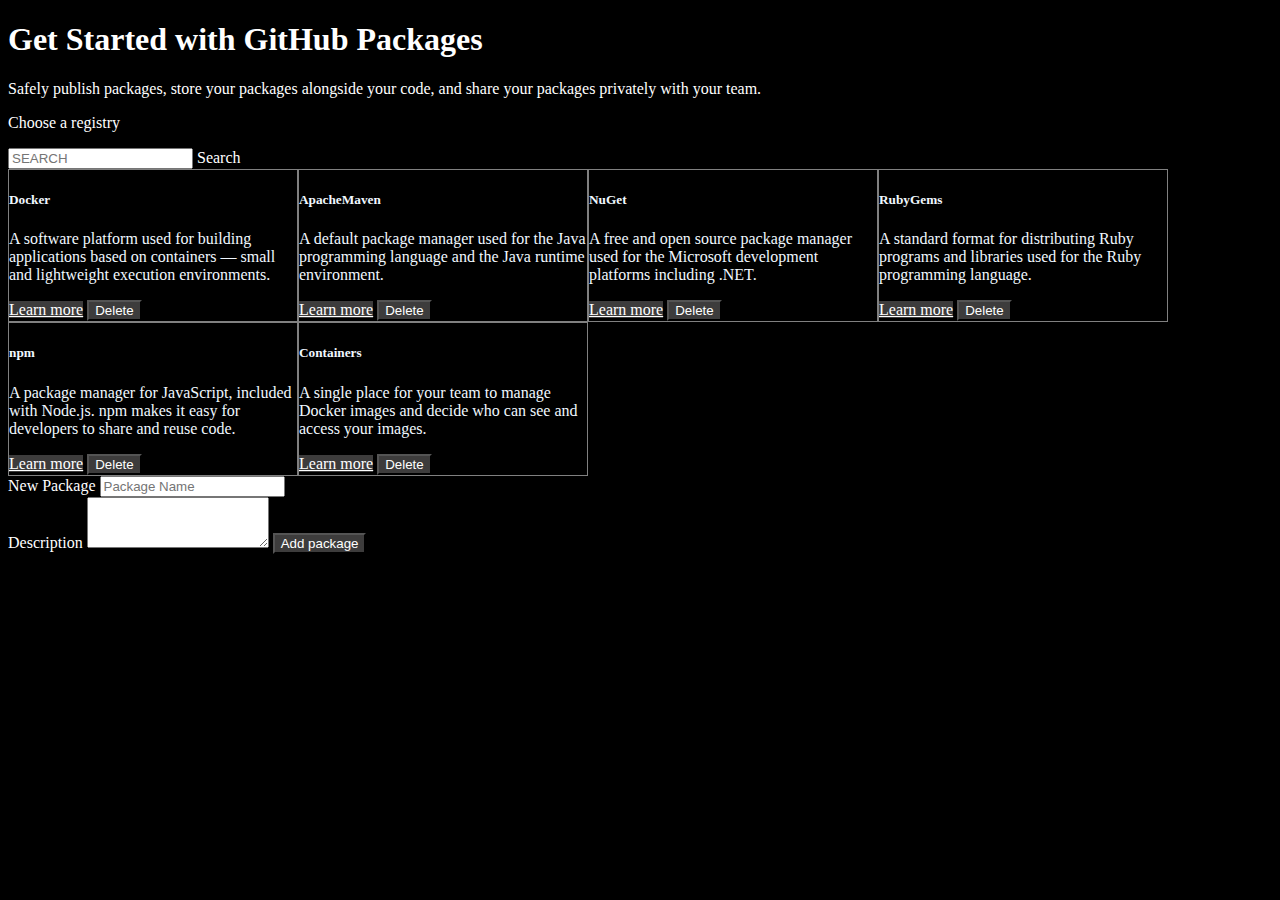
==== packages.html @ 1cddb8b8 "form, add, delete work for packages" ====
<!DOCTYPE html>
<html lang="en">

  <head>
    <meta charset="UTF-8" />
    <meta http-equiv="X-UA-Compatible" content="IE=edge" />
    <meta name="viewport" content="width=device-width, initial-scale=1.0" />
    <title>Group Project</title>
    <link
      href="https://cdn.jsdelivr.net/npm/bootstrap@5.0.2/dist/css/bootstrap.min.css"
      rel="stylesheet"
      integrity="sha384-EVSTQN3/azprG1Anm3QDgpJLIm9Nao0Yz1ztcQTwFspd3yD65VohhpuuCOmLASjC"
      crossorigin="anonymous"
    />
    <link rel="stylesheet" href="main.css" />
    <link rel="stylesheet" href="package.html">
  </head>
  <body>
    <div class="wrapper d-flex flex-column">
      <div class="mainWrapper d-flex gap-4">
        <div id="profile"></div>
        <div class="contentWrapper">
          <nav id="navBar"></nav>
          <div id="cards"></div>
          <div id="formDiv"></div>
          <h1>Get Started with GitHub Packages</h1>
          <p>Safely publish packages, store your packages alongside your code, and share your packages privately with your team.</p>
          <p>Choose a registry</p>
          <div class="package-search-form">
            <input type="text" class="form-control" id="searchInput" placeholder="SEARCH">
            <label for="searchInput">Search</label>
          </div>
         <div id="package"></div>
         <form>
         <div class="New-package-form">
          <label for="exampleFormControlInput1" class="form-label">New Package</label>
          <input type="email" class="form-control" id="name" placeholder="Package Name">
        <div class="mb-3">
          <label for="exampleFormControlTextarea1" class="form-label">Description</label>
          <textarea class="form-control" id="description" rows="3"></textarea>
          <button type="submit" class="btn" id="form-submit">
            Add package
          </button>
        </div>
        </form>
        </div>
        </div>
      </div>
      <footer id="footer" class="align-self-end"></footer>
    </div>
    <script
      src="https://cdn.jsdelivr.net/npm/bootstrap@5.0.2/dist/js/bootstrap.bundle.min.js"
      integrity="sha384-MrcW6ZMFYlzcLA8Nl+NtUVF0sA7MsXsP1UyJoMp4YLEuNSfAP+JcXn/tWtIaxVXM"
      crossorigin="anonymous"
    ></script>
    <script type="module" src="main.js"></script>
    <script src="packages.js"></script>
  </body>

</html>
---- main.css ----
body {background-color: black;
color:white
}

.card {
  background-color: black;
  color: aliceblue;
  border: solid 1px gray;
}

#package{
  display: flex;
  flex: wrap;
  flex-wrap: wrap;
}

.btn{
  background-color: rgb(61, 60, 60);
  color: white;
}

.package-search-form{
  width:75% 
}
.New-package-form{
  width:75% 
}
.package-form-label{
  width:75%
}
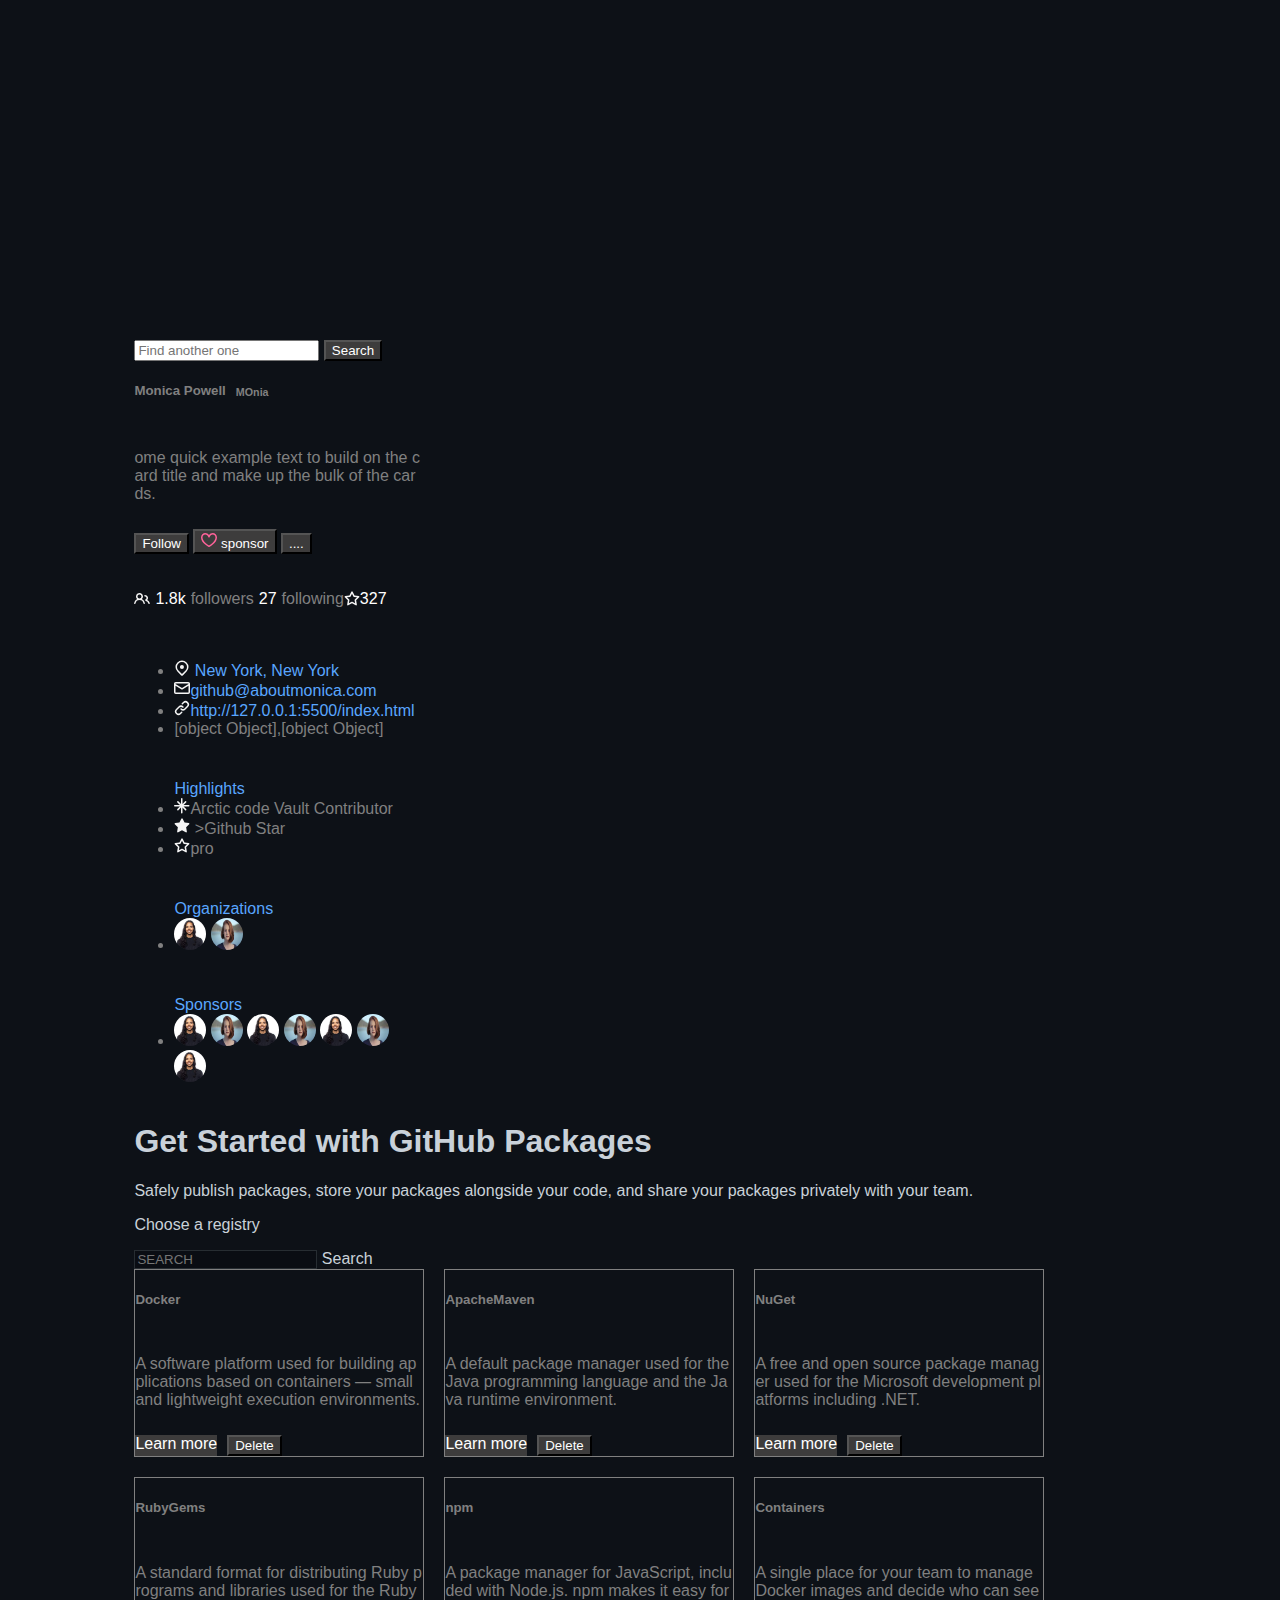
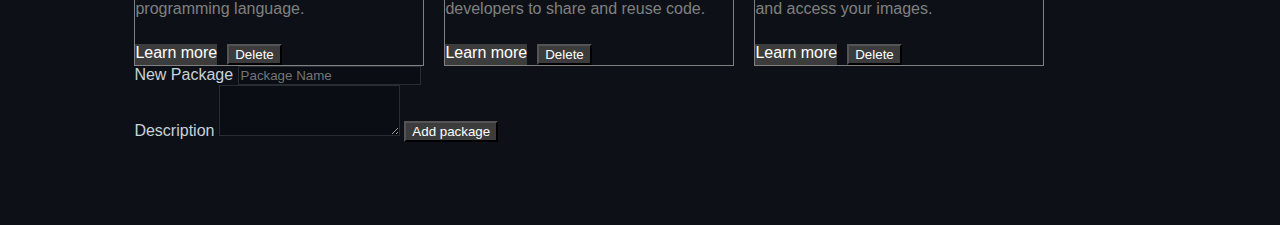
==== commit bc3b265e: "steve changed stuff to try to fix navbar and other issues" ====
--- a/packages.html
+++ b/packages.html
@@ -1,6 +1,5 @@
 <!DOCTYPE html>
 <html lang="en">
-
   <head>
     <meta charset="UTF-8" />
     <meta http-equiv="X-UA-Compatible" content="IE=edge" />
@@ -13,37 +12,59 @@
       crossorigin="anonymous"
     />
     <link rel="stylesheet" href="main.css" />
-    <link rel="stylesheet" href="package.html">
   </head>
   <body>
     <div class="wrapper d-flex flex-column">
       <div class="mainWrapper d-flex gap-4">
-        <div id="profile"></div>
-        <div class="contentWrapper">
+        <div id="profile" class="card-profile" style="width: 18rem"></div>
+        <div class="contentWrapper p-3">
           <nav id="navBar"></nav>
-          <div id="cards"></div>
-          <div id="formDiv"></div>
-          <h1>Get Started with GitHub Packages</h1>
-          <p>Safely publish packages, store your packages alongside your code, and share your packages privately with your team.</p>
-          <p>Choose a registry</p>
-          <div class="package-search-form">
-            <input type="text" class="form-control" id="searchInput" placeholder="SEARCH">
-            <label for="searchInput">Search</label>
+          <div>
+            <h1>Get Started with GitHub Packages</h1>
+            <p>
+              Safely publish packages, store your packages alongside your code,
+              and share your packages privately with your team.
+            </p>
+            <p>Choose a registry</p>
+            <div class="package-search-form">
+              <input
+                type="text"
+                class="form-control"
+                id="searchInput"
+                placeholder="SEARCH"
+              />
+              <label for="searchInput">Search</label>
+            </div>
           </div>
-         <div id="package"></div>
-         <form>
-         <div class="New-package-form">
-          <label for="exampleFormControlInput1" class="form-label">New Package</label>
-          <input type="email" class="form-control" id="name" placeholder="Package Name">
-        <div class="mb-3">
-          <label for="exampleFormControlTextarea1" class="form-label">Description</label>
-          <textarea class="form-control" id="description" rows="3"></textarea>
-          <button type="submit" class="btn" id="form-submit">
-            Add package
-          </button>
-        </div>
-        </form>
-        </div>
+          <div id="package"></div>
+          <div id="formDiv">
+            <!-- <form> -->
+            <div class="New-package-form">
+              <label for="exampleFormControlInput1" class="form-label"
+                >New Package</label
+              >
+              <input
+                type="email"
+                class="form-control"
+                id="name"
+                placeholder="Package Name"
+              />
+              <div class="mb-3">
+                <label for="exampleFormControlTextarea1" class="form-label"
+                  >Description</label
+                >
+                <textarea
+                  class="form-control"
+                  id="description"
+                  rows="3"
+                ></textarea>
+                <button type="submit" class="btn" id="form-submit">
+                  Add package
+                </button>
+              </div>
+              <!-- </form> -->
+            </div>
+          </div>
         </div>
       </div>
       <footer id="footer" class="align-self-end"></footer>
@@ -53,8 +74,9 @@
       integrity="sha384-MrcW6ZMFYlzcLA8Nl+NtUVF0sA7MsXsP1UyJoMp4YLEuNSfAP+JcXn/tWtIaxVXM"
       crossorigin="anonymous"
     ></script>
+
+    <script src="packages.js"></script>
     <script type="module" src="main.js"></script>
-    <script src="packages.js"></script>
+    <script type="module" src="/components/profile.js"></script>
   </body>
-
 </html>
--- a/main.css
+++ b/main.css
@@ -1,5 +1,137 @@
-body {background-color: black;
-color:white
+body {
+  font-family: -apple-system, BlinkMacSystemFont, "Segoe UI", "Noto Sans",
+    Helvetica, Arial, sans-serif, "Apple Color Emoji", "Segoe UI Emoji";
+  color: #c9d1d9;
+  background-color: #0d1117;
+}
+#navBar a {
+  color: white;
+}
+#navBar a:hover {
+  color: white;
+  text-decoration: underline;
+}
+#pinned-text {
+  font-size: 18px;
+}
+
+.card {
+  display: flex;
+  flex-flow: row wrap;
+  border: 1px solid #272d32;
+}
+
+.card-body {
+  color: gray;
+  background-color: #0d1117;
+  display: flex;
+  flex-flow: row wrap;
+  gap: 10px;
+}
+
+.language-HTML {
+  color: #e44f26;
+}
+
+.language-CSS {
+  color: #1572b6;
+}
+
+.language-JavaScript {
+  color: #f1e15c;
+}
+
+.font-24 {
+  font-size: 24px;
+}
+
+.marginTop-20 {
+  margin: 20px 0 0 0;
+}
+
+.marginTop-10 {
+  margin: 10px 0 0 0;
+}
+
+.card-text {
+  word-break: break-all;
+}
+
+.breakText {
+  word-break: break-all;
+}
+
+.borderBottom {
+  border-bottom: 1px solid #343a3d;
+  padding-bottom: 20px;
+}
+
+.flexRow {
+  display: flex;
+  flex-direction: row;
+}
+
+.form-control {
+  background-color: #0a0d13;
+  border: 1px solid #272d32;
+}
+
+#inputProjectBoardName {
+  background-color: #0a0d13;
+  color: #c9d1d9;
+}
+
+#exampleFormControlTextarea1 {
+  background-color: #0a0d13;
+  color: #c9d1d9;
+}
+
+.bgAndColorChange1 {
+  background-color: #0a0d13;
+  color: gray;
+  border: 1px solid #272d32;
+}
+
+a {
+  text-decoration: none;
+  color: #59a6ff;
+}
+
+.gray {
+  color: gray;
+}
+
+.btn-success {
+  margin-top: 15px;
+  background-color: #238636;
+  background-color: black;
+  color: white;
+}
+
+#icon-div {
+  display: flex;
+  justify-content: flex-start;
+}
+#icon-div p {
+  margin-right: 50px;
+}
+#mainCardBody {
+  display: flex;
+  justify-content: space-between;
+}
+
+#cardBodyTop {
+  display: flex;
+  justify-content: space-between;
+}
+#repoFormDiv {
+  margin-top: 40px;
+}
+#repoCards {
+  margin-top: 40px;
+}
+#repoCard {
+  margin-top: 10px;
 }
 
 .card {
@@ -8,23 +140,131 @@
   border: solid 1px gray;
 }
 
-#package{
+#package {
   display: flex;
   flex: wrap;
   flex-wrap: wrap;
 }
 
-.btn{
+.wrapper {
+  width: 80%;
+  margin: 0 auto;
+}
+
+svg {
+  color: white;
+}
+#projectCards img {
+  width: 350px;
+  height: 200px;
+  opacity: 0.5;
+}
+#projectCards p {
+  padding: 2em;
+}
+#projectCards button {
+  align-self: end;
+}
+
+/*** Toggle FORM  ***/
+.hideForm {
+  display: none;
+}
+.showForm {
+  display: block;
+}
+#sortButton {
+  padding: 0 0.5em;
+}
+/* Footer */
+footer {
+  color: white;
+  width: 100%;
+  height: 50px;
+  padding: 0.8em;
+}
+
+footer li {
+  list-style: none;
+  font-size: 0.75em;
+}
+#projectListTable,
+#projectForm {
+  width: 80%;
+  margin: 0 auto;
+}
+
+table th,
+table tr {
+  color: white;
+}
+
+/* .card {
+  background-color: black;
+  color: aliceblue;
+  border: solid 1px gray;
+} */
+
+#package {
+  display: flex;
+  flex-wrap: wrap;
+  gap: 20px;
+}
+
+.btn {
   background-color: rgb(61, 60, 60);
   color: white;
 }
 
-.package-search-form{
-  width:75% 
-}
-.New-package-form{
-  width:75% 
-}
-.package-form-label{
-  width:75%
-}
+.package-search-form {
+  width: 75%;
+}
+.New-package-form {
+  width: 75%;
+}
+.package-form-label {
+  width: 75%;
+}
+/* PROFILE */
+.rounded-circle {
+  display: block;
+  width: 300px;
+  height: 300px;
+  border-radius: 90px;
+  padding: 1em;
+}
+#profile {
+  color: white;
+}
+.svg-icons {
+  fill: currentColor;
+  color: whitesmoke;
+}
+.heart-icon {
+  fill: currentColor;
+  color: rgb(255, 99, 154);
+}
+
+.list-group {
+  background-color: black;
+  color: white;
+}
+
+.list-styled {
+  display: flex;
+  align-items: center;
+  padding: 10px 0;
+}
+.list-styled > a {
+  display: flex;
+  align-items: center;
+  text-decoration: none;
+  color: #fff;
+  margin-right: 5px;
+}
+
+#sponsor-icon {
+  width: 32px;
+  height: 32px;
+  border-radius: 22px;
+}
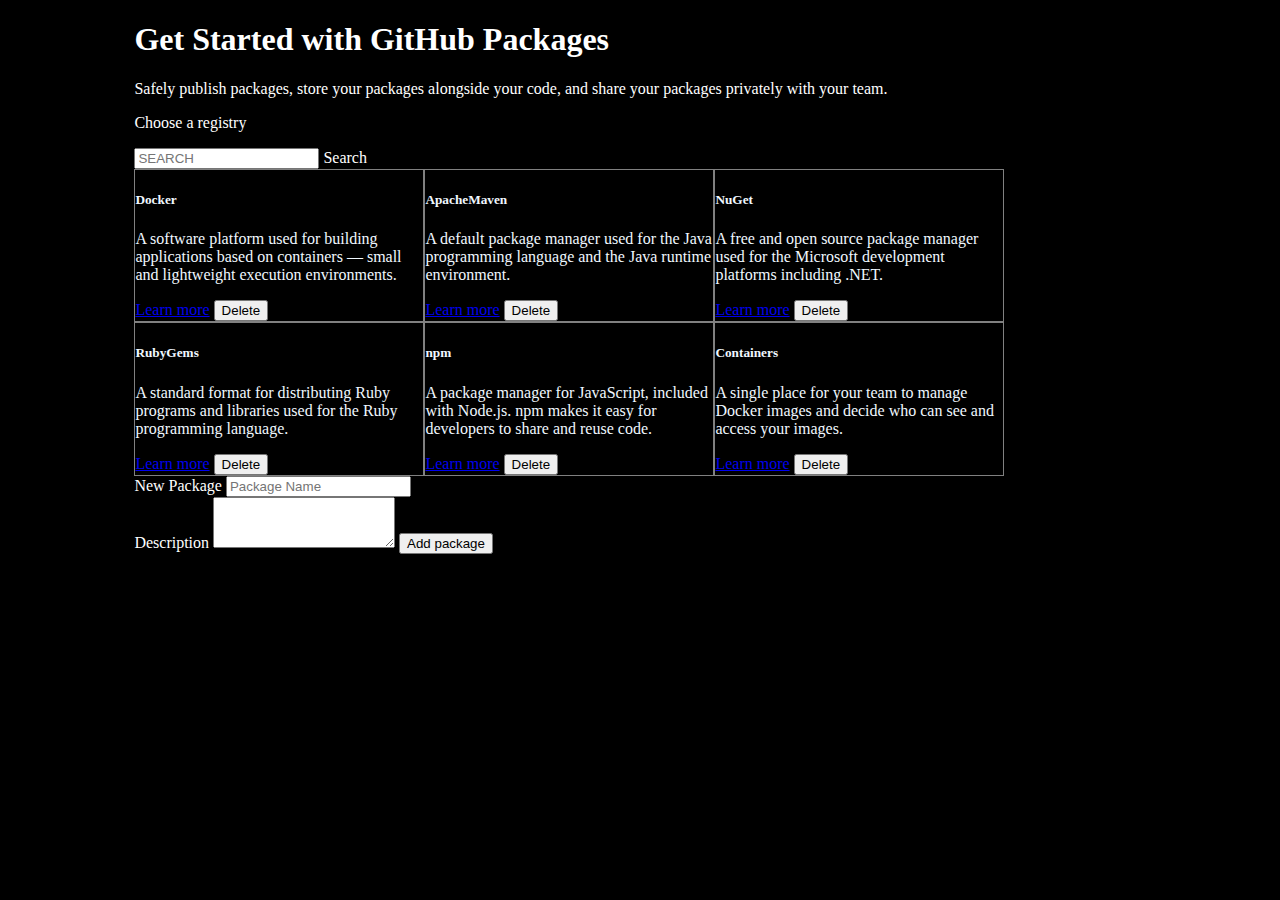
==== commit 96b7d8fe: "try to get the new code from the team" ====
--- a/packages.html
+++ b/packages.html
@@ -1,5 +1,6 @@
 <!DOCTYPE html>
 <html lang="en">
+
   <head>
     <meta charset="UTF-8" />
     <meta http-equiv="X-UA-Compatible" content="IE=edge" />
@@ -12,59 +13,37 @@
       crossorigin="anonymous"
     />
     <link rel="stylesheet" href="main.css" />
+    <link rel="stylesheet" href="package.html">
   </head>
   <body>
     <div class="wrapper d-flex flex-column">
       <div class="mainWrapper d-flex gap-4">
-        <div id="profile" class="card-profile" style="width: 18rem"></div>
-        <div class="contentWrapper p-3">
+        <div id="profile"></div>
+        <div class="contentWrapper">
           <nav id="navBar"></nav>
-          <div>
-            <h1>Get Started with GitHub Packages</h1>
-            <p>
-              Safely publish packages, store your packages alongside your code,
-              and share your packages privately with your team.
-            </p>
-            <p>Choose a registry</p>
-            <div class="package-search-form">
-              <input
-                type="text"
-                class="form-control"
-                id="searchInput"
-                placeholder="SEARCH"
-              />
-              <label for="searchInput">Search</label>
-            </div>
+          <div id="cards"></div>
+          <div id="formDiv"></div>
+          <h1>Get Started with GitHub Packages</h1>
+          <p>Safely publish packages, store your packages alongside your code, and share your packages privately with your team.</p>
+          <p>Choose a registry</p>
+          <div class="package-search-form">
+            <input type="text" class="form-control" id="searchInput" placeholder="SEARCH">
+            <label for="searchInput">Search</label>
           </div>
-          <div id="package"></div>
-          <div id="formDiv">
-            <!-- <form> -->
-            <div class="New-package-form">
-              <label for="exampleFormControlInput1" class="form-label"
-                >New Package</label
-              >
-              <input
-                type="email"
-                class="form-control"
-                id="name"
-                placeholder="Package Name"
-              />
-              <div class="mb-3">
-                <label for="exampleFormControlTextarea1" class="form-label"
-                  >Description</label
-                >
-                <textarea
-                  class="form-control"
-                  id="description"
-                  rows="3"
-                ></textarea>
-                <button type="submit" class="btn" id="form-submit">
-                  Add package
-                </button>
-              </div>
-              <!-- </form> -->
-            </div>
-          </div>
+         <div id="package"></div>
+         <form>
+         <div class="New-package-form">
+          <label for="exampleFormControlInput1" class="form-label">New Package</label>
+          <input type="email" class="form-control" id="name" placeholder="Package Name">
+        <div class="mb-3">
+          <label for="exampleFormControlTextarea1" class="form-label">Description</label>
+          <textarea class="form-control" id="description" rows="3"></textarea>
+          <button type="submit" class="btn" id="form-submit">
+            Add package
+          </button>
+        </div>
+        </form>
+        </div>
         </div>
       </div>
       <footer id="footer" class="align-self-end"></footer>
@@ -74,9 +53,8 @@
       integrity="sha384-MrcW6ZMFYlzcLA8Nl+NtUVF0sA7MsXsP1UyJoMp4YLEuNSfAP+JcXn/tWtIaxVXM"
       crossorigin="anonymous"
     ></script>
+    <script type="module" src="main.js"></script>
+    <script src="packages.js"></script>
+  </body>
 
-    <script src="packages.js"></script>
-    <script type="module" src="main.js"></script>
-    <script type="module" src="/components/profile.js"></script>
-  </body>
 </html>
--- a/main.css
+++ b/main.css
@@ -1,137 +1,7 @@
+
 body {
-  font-family: -apple-system, BlinkMacSystemFont, "Segoe UI", "Noto Sans",
-    Helvetica, Arial, sans-serif, "Apple Color Emoji", "Segoe UI Emoji";
-  color: #c9d1d9;
-  background-color: #0d1117;
-}
-#navBar a {
-  color: white;
-}
-#navBar a:hover {
-  color: white;
-  text-decoration: underline;
-}
-#pinned-text {
-  font-size: 18px;
-}
-
-.card {
-  display: flex;
-  flex-flow: row wrap;
-  border: 1px solid #272d32;
-}
-
-.card-body {
-  color: gray;
-  background-color: #0d1117;
-  display: flex;
-  flex-flow: row wrap;
-  gap: 10px;
-}
-
-.language-HTML {
-  color: #e44f26;
-}
-
-.language-CSS {
-  color: #1572b6;
-}
-
-.language-JavaScript {
-  color: #f1e15c;
-}
-
-.font-24 {
-  font-size: 24px;
-}
-
-.marginTop-20 {
-  margin: 20px 0 0 0;
-}
-
-.marginTop-10 {
-  margin: 10px 0 0 0;
-}
-
-.card-text {
-  word-break: break-all;
-}
-
-.breakText {
-  word-break: break-all;
-}
-
-.borderBottom {
-  border-bottom: 1px solid #343a3d;
-  padding-bottom: 20px;
-}
-
-.flexRow {
-  display: flex;
-  flex-direction: row;
-}
-
-.form-control {
-  background-color: #0a0d13;
-  border: 1px solid #272d32;
-}
-
-#inputProjectBoardName {
-  background-color: #0a0d13;
-  color: #c9d1d9;
-}
-
-#exampleFormControlTextarea1 {
-  background-color: #0a0d13;
-  color: #c9d1d9;
-}
-
-.bgAndColorChange1 {
-  background-color: #0a0d13;
-  color: gray;
-  border: 1px solid #272d32;
-}
-
-a {
-  text-decoration: none;
-  color: #59a6ff;
-}
-
-.gray {
-  color: gray;
-}
-
-.btn-success {
-  margin-top: 15px;
-  background-color: #238636;
   background-color: black;
   color: white;
-}
-
-#icon-div {
-  display: flex;
-  justify-content: flex-start;
-}
-#icon-div p {
-  margin-right: 50px;
-}
-#mainCardBody {
-  display: flex;
-  justify-content: space-between;
-}
-
-#cardBodyTop {
-  display: flex;
-  justify-content: space-between;
-}
-#repoFormDiv {
-  margin-top: 40px;
-}
-#repoCards {
-  margin-top: 40px;
-}
-#repoCard {
-  margin-top: 10px;
 }
 
 .card {
@@ -188,44 +58,13 @@
   list-style: none;
   font-size: 0.75em;
 }
-#projectListTable,
-#projectForm {
-  width: 80%;
-  margin: 0 auto;
-}
-
-table th,
-table tr {
+svg {
   color: white;
 }
 
-/* .card {
-  background-color: black;
-  color: aliceblue;
-  border: solid 1px gray;
-} */
 
-#package {
-  display: flex;
-  flex-wrap: wrap;
-  gap: 20px;
-}
+/*profile*/
 
-.btn {
-  background-color: rgb(61, 60, 60);
-  color: white;
-}
-
-.package-search-form {
-  width: 75%;
-}
-.New-package-form {
-  width: 75%;
-}
-.package-form-label {
-  width: 75%;
-}
-/* PROFILE */
 .rounded-circle {
   display: block;
   width: 300px;
@@ -233,6 +72,7 @@
   border-radius: 90px;
   padding: 1em;
 }
+
 #profile {
   color: white;
 }
@@ -263,8 +103,9 @@
   margin-right: 5px;
 }
 
-#sponsor-icon {
+#sponsor-icon{
   width: 32px;
   height: 32px;
   border-radius: 22px;
 }
+/*profile*/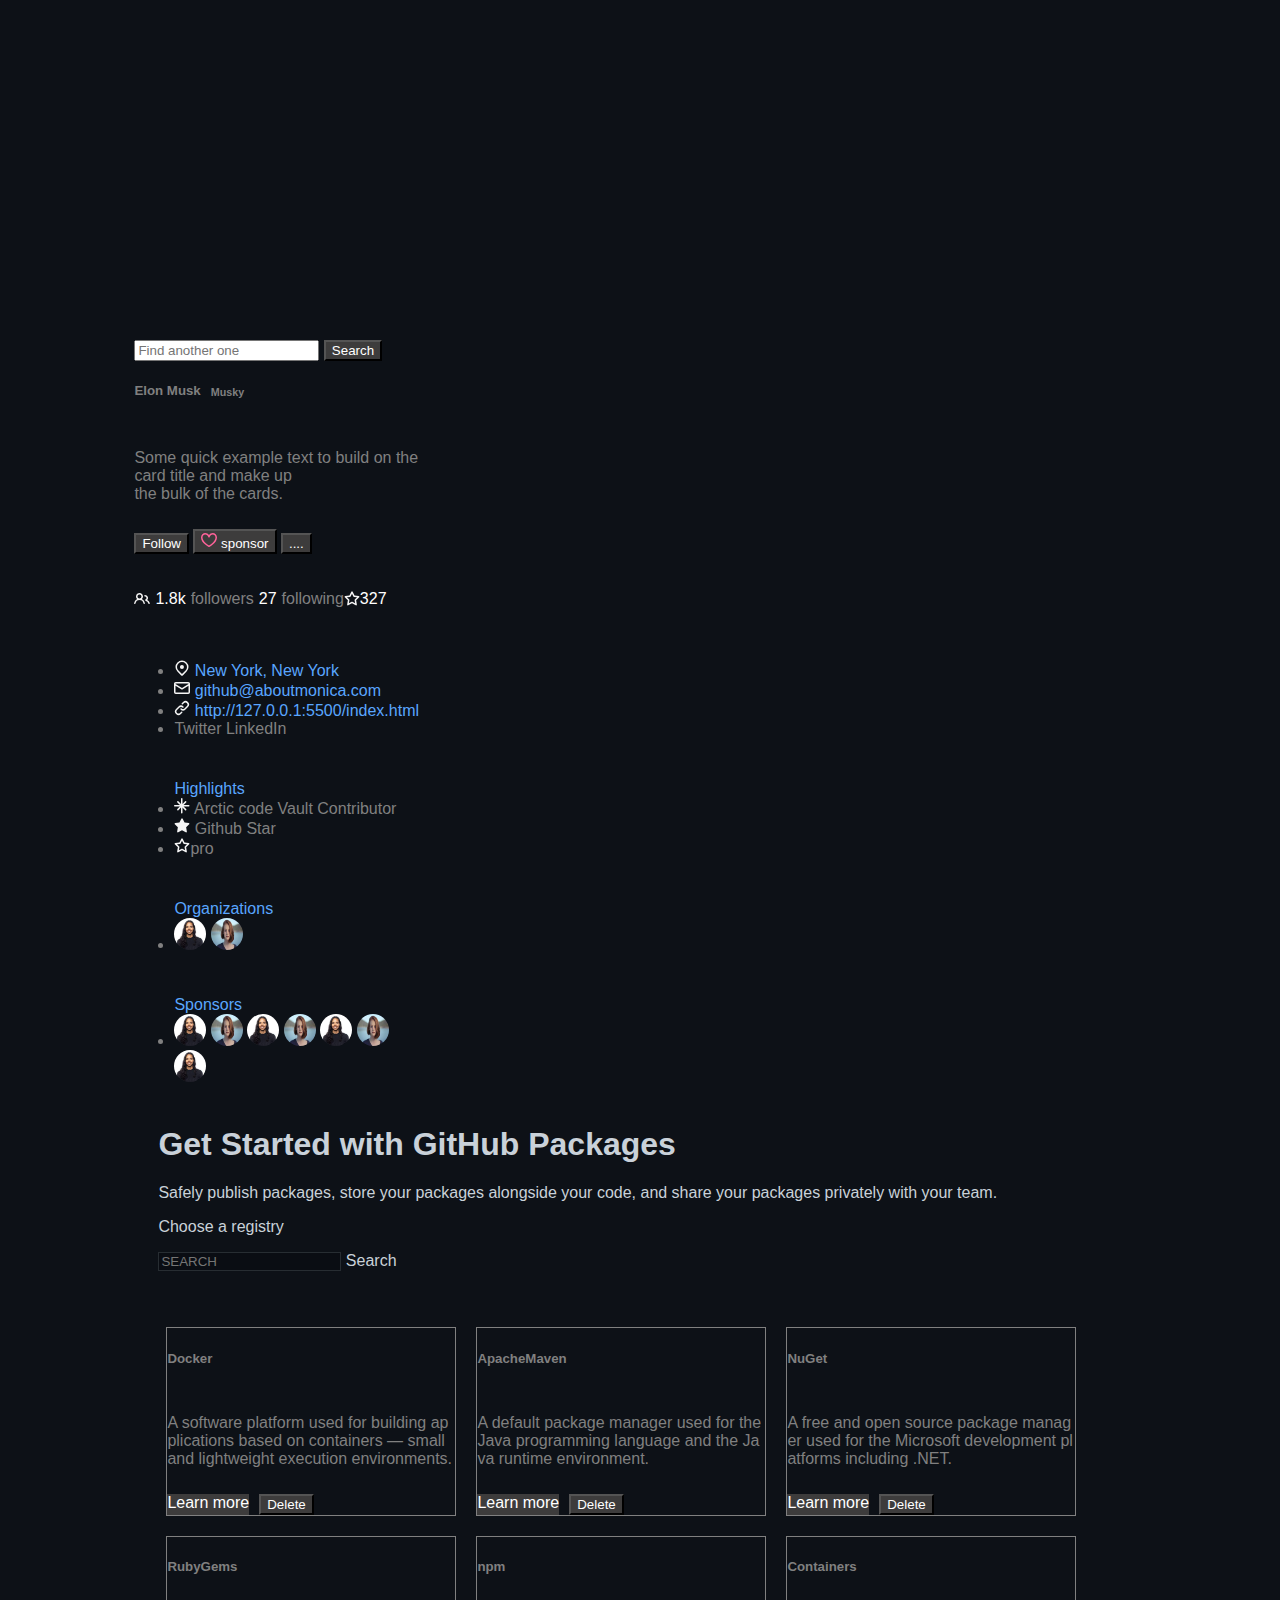
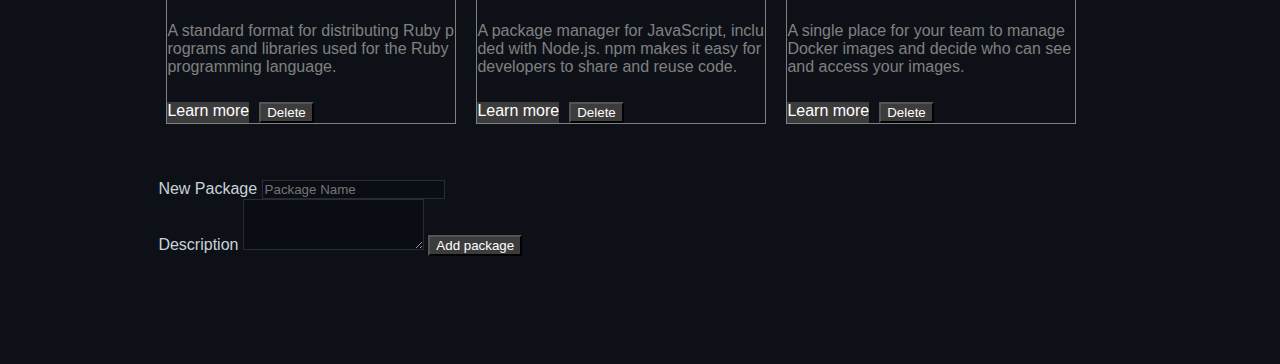
==== commit 2d5bec54: "working on bug fixes" ====
--- a/packages.html
+++ b/packages.html
@@ -1,6 +1,5 @@
 <!DOCTYPE html>
 <html lang="en">
-
   <head>
     <meta charset="UTF-8" />
     <meta http-equiv="X-UA-Compatible" content="IE=edge" />
@@ -13,37 +12,59 @@
       crossorigin="anonymous"
     />
     <link rel="stylesheet" href="main.css" />
-    <link rel="stylesheet" href="package.html">
   </head>
   <body>
     <div class="wrapper d-flex flex-column">
       <div class="mainWrapper d-flex gap-4">
-        <div id="profile"></div>
-        <div class="contentWrapper">
+        <div id="profile" class="card-profile" style="width: 18rem"></div>
+        <div class="contentWrapper p-3">
           <nav id="navBar"></nav>
-          <div id="cards"></div>
-          <div id="formDiv"></div>
-          <h1>Get Started with GitHub Packages</h1>
-          <p>Safely publish packages, store your packages alongside your code, and share your packages privately with your team.</p>
-          <p>Choose a registry</p>
-          <div class="package-search-form">
-            <input type="text" class="form-control" id="searchInput" placeholder="SEARCH">
-            <label for="searchInput">Search</label>
+          <div class="packagesHead">
+            <h1>Get Started with GitHub Packages</h1>
+            <p>
+              Safely publish packages, store your packages alongside your code,
+              and share your packages privately with your team.
+            </p>
+            <p>Choose a registry</p>
+            <div class="package-search-form">
+              <input
+                type="text"
+                class="form-control"
+                id="searchInput"
+                placeholder="SEARCH"
+              />
+              <label for="searchInput">Search</label>
+            </div>
           </div>
-         <div id="package"></div>
-         <form>
-         <div class="New-package-form">
-          <label for="exampleFormControlInput1" class="form-label">New Package</label>
-          <input type="email" class="form-control" id="name" placeholder="Package Name">
-        <div class="mb-3">
-          <label for="exampleFormControlTextarea1" class="form-label">Description</label>
-          <textarea class="form-control" id="description" rows="3"></textarea>
-          <button type="submit" class="btn" id="form-submit">
-            Add package
-          </button>
-        </div>
-        </form>
-        </div>
+          <div id="package"></div>
+          <div id="formDiv">
+            <!-- <form> -->
+            <div class="New-package-form">
+              <label for="exampleFormControlInput1" class="form-label"
+                >New Package</label
+              >
+              <input
+                type="email"
+                class="form-control"
+                id="name"
+                placeholder="Package Name"
+              />
+              <div class="mb-3">
+                <label for="exampleFormControlTextarea1" class="form-label"
+                  >Description</label
+                >
+                <textarea
+                  class="form-control"
+                  id="description"
+                  rows="3"
+                ></textarea>
+                <button type="submit" class="btn" id="form-submit">
+                  Add package
+                </button>
+              </div>
+              <!-- </form> -->
+            </div>
+          </div>
         </div>
       </div>
       <footer id="footer" class="align-self-end"></footer>
@@ -53,8 +74,9 @@
       integrity="sha384-MrcW6ZMFYlzcLA8Nl+NtUVF0sA7MsXsP1UyJoMp4YLEuNSfAP+JcXn/tWtIaxVXM"
       crossorigin="anonymous"
     ></script>
+
+    <script src="packages.js"></script>
     <script type="module" src="main.js"></script>
-    <script src="packages.js"></script>
+    <script type="module" src="/components/profile.js"></script>
   </body>
-
 </html>
--- a/main.css
+++ b/main.css
@@ -1,26 +1,161 @@
-
 body {
-  background-color: black;
-  color: white;
-}
-
-.card {
-  background-color: black;
-  color: aliceblue;
-  border: solid 1px gray;
-}
-
-#package {
-  display: flex;
-  flex: wrap;
-  flex-wrap: wrap;
-}
-
+  font-family: -apple-system, BlinkMacSystemFont, "Segoe UI", "Noto Sans",
+    Helvetica, Arial, sans-serif, "Apple Color Emoji", "Segoe UI Emoji";
+  color: #c9d1d9;
+  background-color: #0d1117;
+}
+#navBar a {
+  color: white;
+}
+#navBar a:hover {
+  color: white;
+  text-decoration: underline;
+}
+#pinned-text {
+  font-size: 18px;
+}
 .wrapper {
   width: 80%;
   margin: 0 auto;
 }
-
+.card {
+  display: flex;
+  flex-flow: row wrap;
+  border: 1px solid #272d32;
+}
+
+.card-body {
+  color: gray;
+  background-color: #0d1117;
+  display: flex;
+  flex-flow: row wrap;
+  gap: 10px;
+}
+
+.language-HTML {
+  color: #e44f26;
+}
+
+.language-CSS {
+  color: #1572b6;
+}
+
+.language-JavaScript {
+  color: #f1e15c;
+}
+
+.font-24 {
+  font-size: 24px;
+}
+
+.marginTop-20 {
+  margin: 20px 0 0 0;
+}
+
+.marginTop-10 {
+  margin: 10px 0 0 0;
+}
+
+.card-text {
+  word-break: break-all;
+}
+
+.breakText {
+  word-break: break-all;
+}
+
+.borderBottom {
+  border-bottom: 1px solid #343a3d;
+  padding-bottom: 20px;
+}
+
+.flexRow {
+  display: flex;
+  flex-direction: row;
+}
+
+.form-control {
+  background-color: #0a0d13;
+  border: 1px solid #272d32;
+}
+
+#inputProjectBoardName {
+  background-color: #0a0d13;
+  color: #c9d1d9;
+}
+
+#exampleFormControlTextarea1 {
+  background-color: #0a0d13;
+  color: #c9d1d9;
+}
+
+.bgAndColorChange1 {
+  background-color: #0a0d13;
+  color: gray;
+  border: 1px solid #272d32;
+}
+
+a {
+  text-decoration: none;
+  color: #59a6ff;
+}
+
+.gray {
+  color: gray;
+}
+
+.btn-success {
+  margin-top: 15px;
+  background-color: #238636;
+  background-color: black;
+  color: white;
+}
+
+#icon-div {
+  display: flex;
+  justify-content: flex-start;
+}
+#icon-div p {
+  margin-right: 50px;
+}
+#mainCardBody {
+  display: flex;
+  justify-content: space-between;
+}
+
+#cardBodyTop {
+  display: flex;
+  justify-content: space-between;
+}
+#repoFormDiv {
+  margin-top: 40px;
+}
+#repoCards {
+  margin-top: 40px;
+}
+#repoCard {
+  margin-top: 10px;
+}
+
+.card {
+  background-color: black;
+  color: aliceblue;
+  border: solid 1px gray;
+}
+
+.packagesHead {
+  margin: 1.5em;
+}
+#package {
+  display: flex;
+  /* flex: wrap; */
+  flex-wrap: wrap;
+  width: 100%;
+  padding: 2em;
+}
+#formDiv {
+  margin: 1.5em;
+}
 svg {
   color: white;
 }
@@ -58,13 +193,44 @@
   list-style: none;
   font-size: 0.75em;
 }
-svg {
-  color: white;
-}
-
-
-/*profile*/
-
+#projectListTable,
+#projectForm {
+  width: 80%;
+  margin: 0 auto;
+}
+
+table th,
+table tr {
+  color: white;
+}
+
+/* .card {
+  background-color: black;
+  color: aliceblue;
+  border: solid 1px gray;
+} */
+
+#package {
+  display: flex;
+  flex-wrap: wrap;
+  gap: 20px;
+}
+
+.btn {
+  background-color: rgb(61, 60, 60);
+  color: white;
+}
+
+.package-search-form {
+  width: 75%;
+}
+.New-package-form {
+  width: 75%;
+}
+.package-form-label {
+  width: 75%;
+}
+/* PROFILE */
 .rounded-circle {
   display: block;
   width: 300px;
@@ -72,7 +238,6 @@
   border-radius: 90px;
   padding: 1em;
 }
-
 #profile {
   color: white;
 }
@@ -103,9 +268,8 @@
   margin-right: 5px;
 }
 
-#sponsor-icon{
+#sponsor-icon {
   width: 32px;
   height: 32px;
   border-radius: 22px;
 }
-/*profile*/